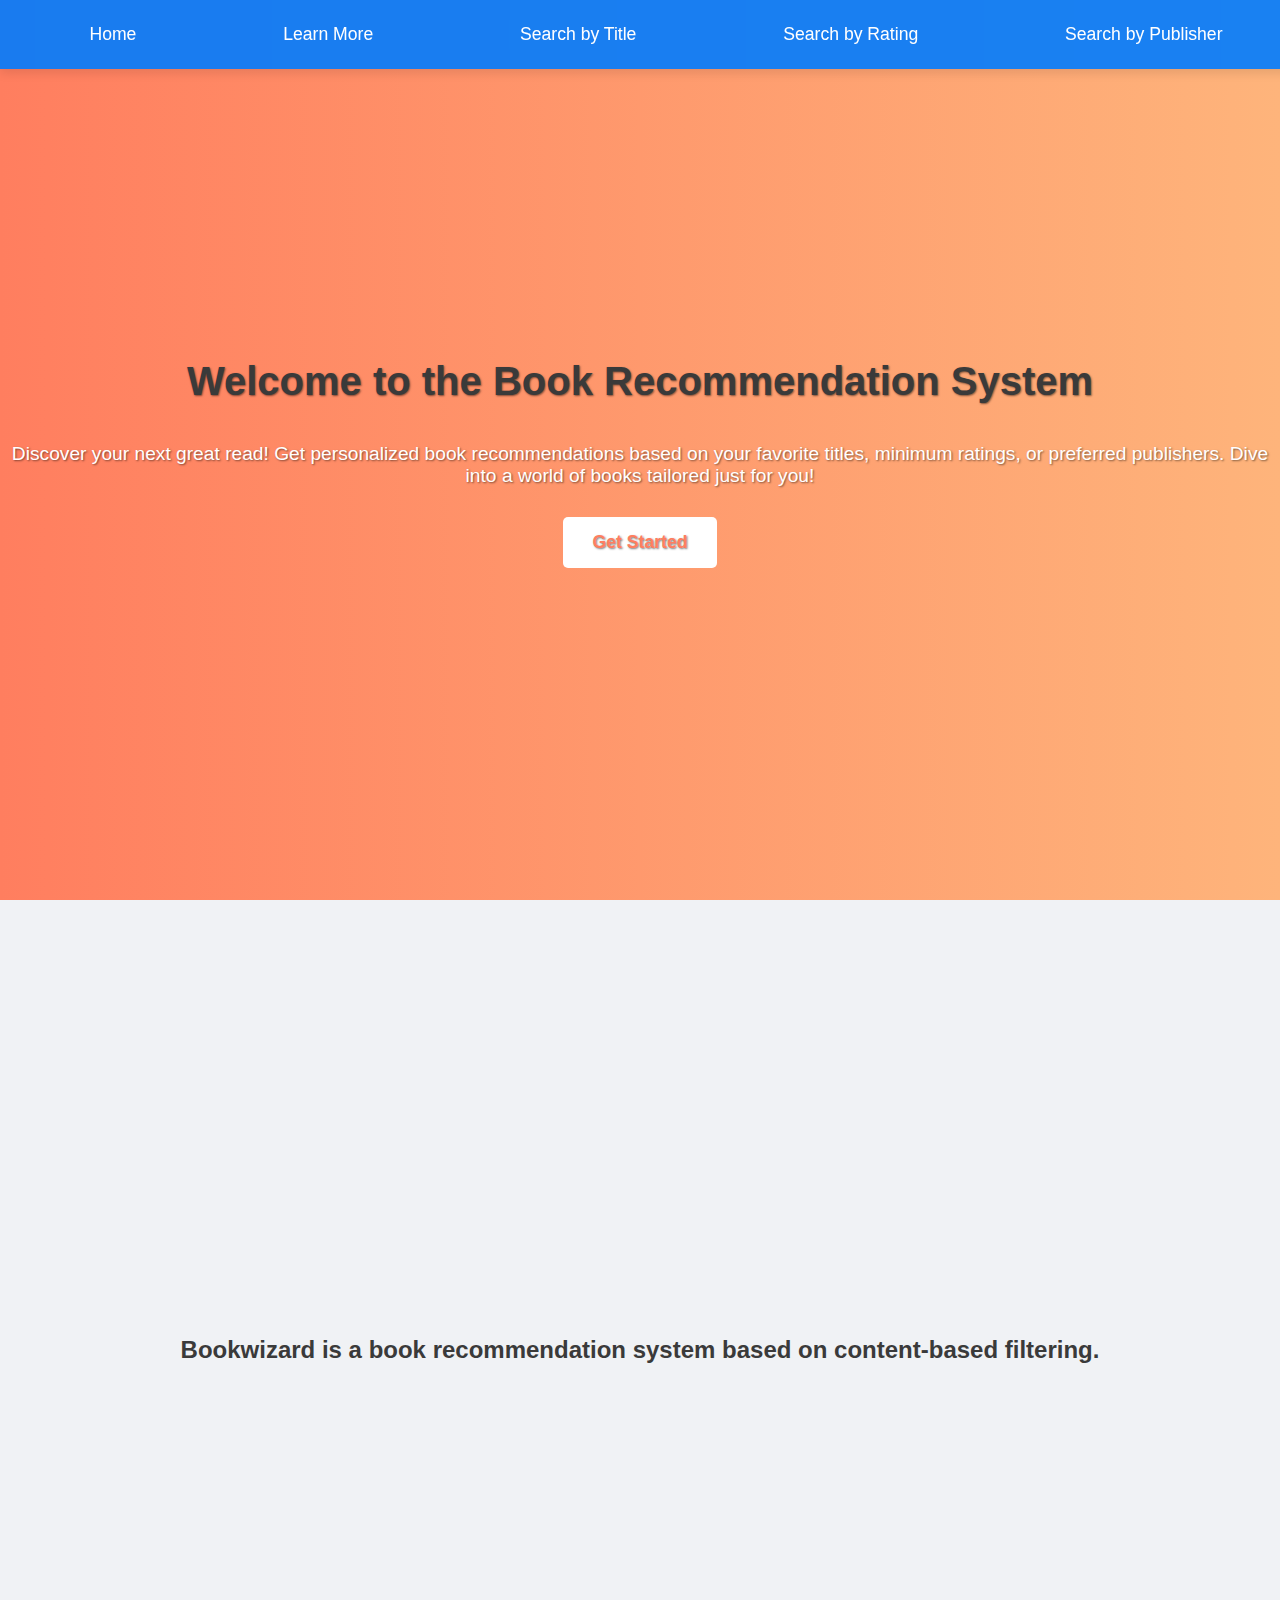
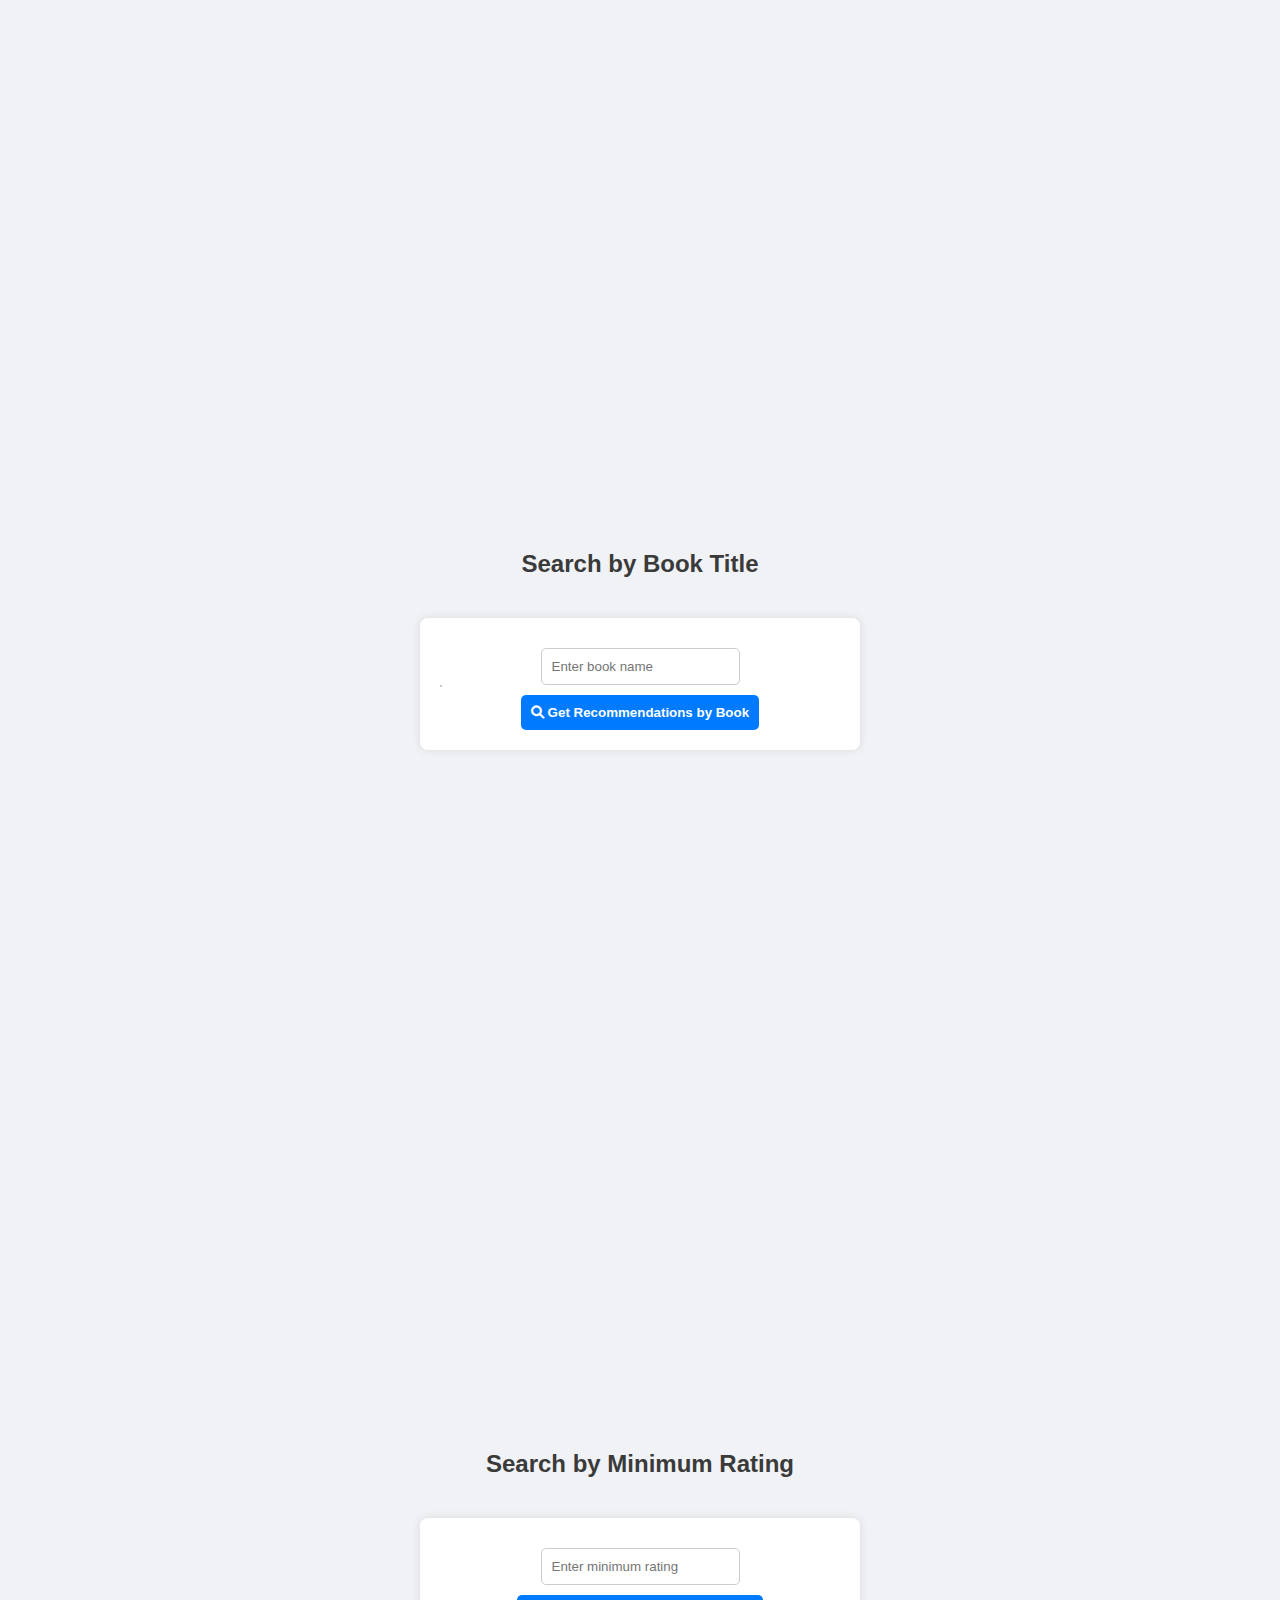
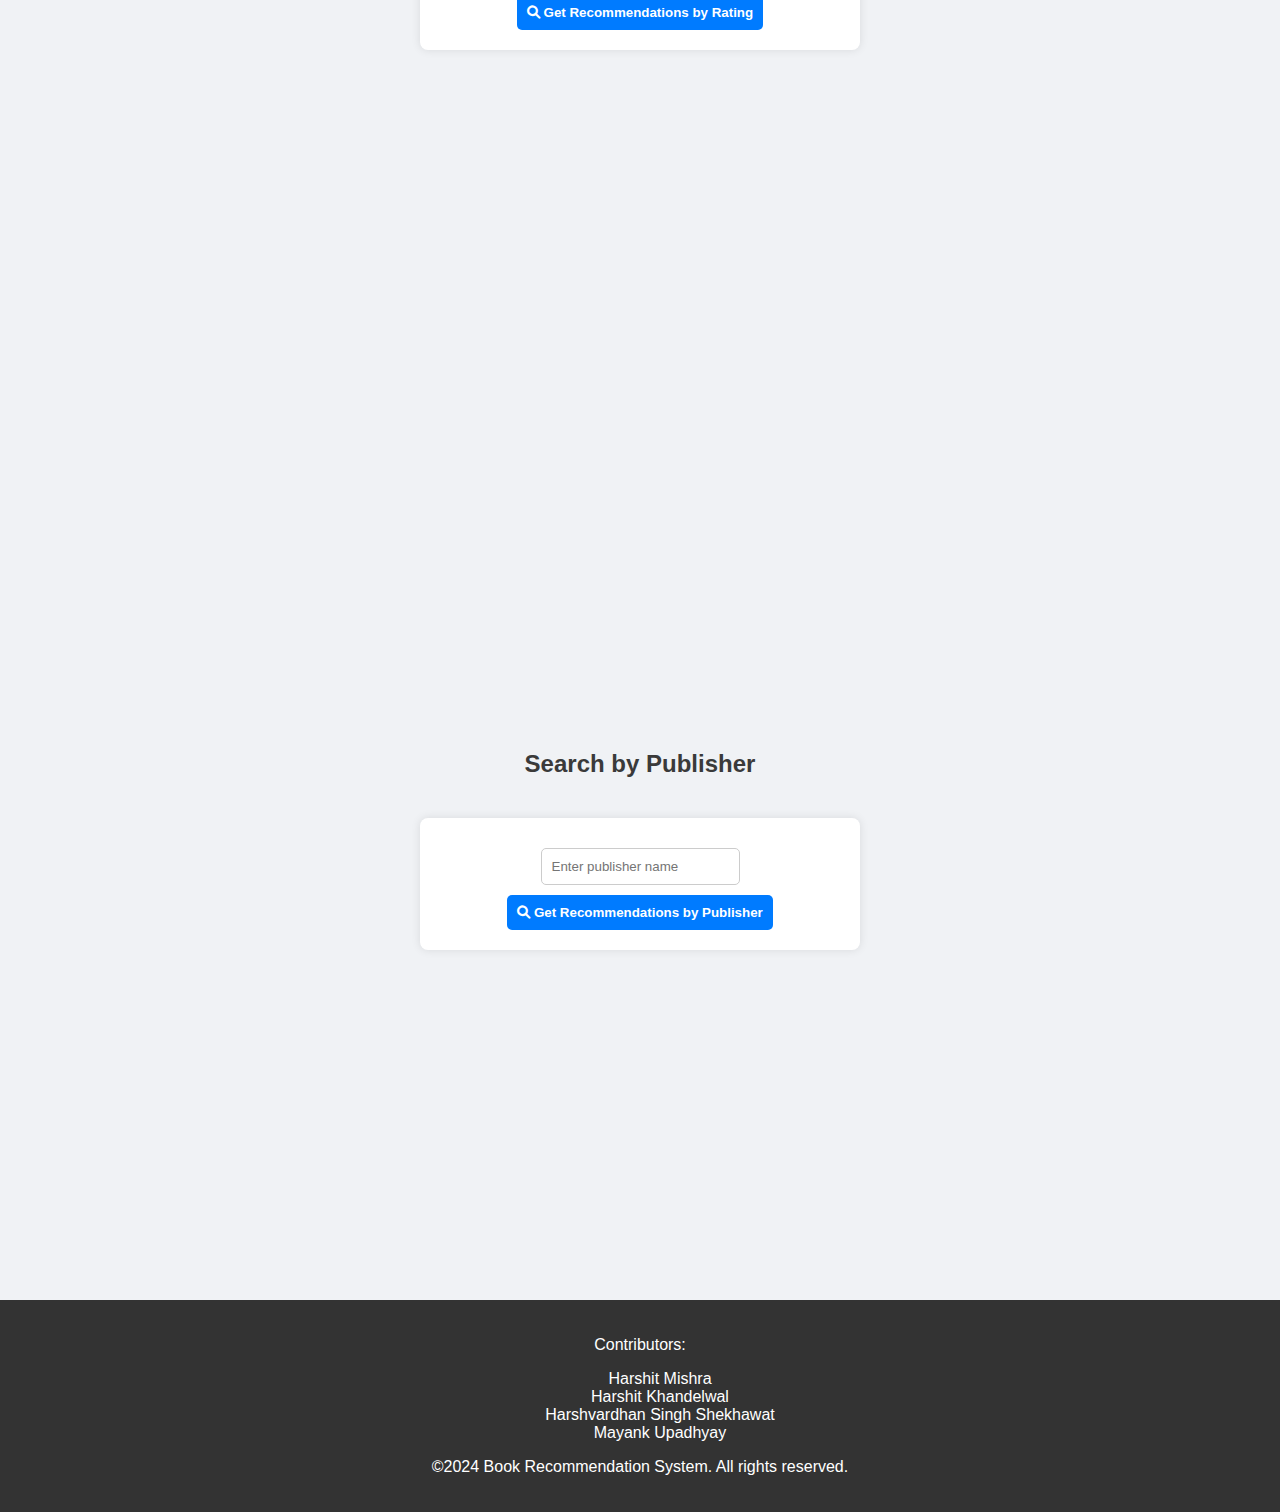
==== index.html @ 85d64ce7 "Initial commit" ====
<!DOCTYPE html>
<html lang="en">
<head>
    <meta charset="UTF-8">
    <meta name="viewport" content="width=device-width, initial-scale=1.0">
    <link rel="stylesheet" href="https://cdnjs.cloudflare.com/ajax/libs/font-awesome/6.0.0-beta3/css/all.min.css">
    <title>Book Recommendation System</title>
    <style>
        /* General Styling */
        body {
            font-family: Arial, sans-serif;
            margin: 0;
            padding: 0;
            background-color: #f0f2f5; /* Light background */
            color: #333; /* Dark text for contrast */
        }

        h1, h2, h3 {
            color: #3a3a3a; /* Consistent heading color */
        }

        /* Navbar Styling */
        .navbar {
            display: flex;
            position: fixed;
            top: 0;
            left: 0;
            width: 100%;
            justify-content: space-around;
            background-color: rgba(0, 123, 255, 0.9); /* Slightly transparent blue */
            padding: 1rem;
            z-index: 1000;
            box-shadow: 0 4px 10px rgba(0, 0, 0, 0.1); /* Adds subtle shadow */
            backdrop-filter: blur(8px); /* Adds a blur effect for a frosted glass look */
        }

        /* Navbar link styling */
        .navbar a {
            color: white;
            text-decoration: none;
            padding: 0.5rem 1rem;
            font-size: 1.1rem;
            font-weight: 500;
            position: relative;
            transition: color 0.3s ease, transform 0.3s ease;
        }

        /* Hover effect for links */
        .navbar a:hover {
            color: #ffcccb; /* Light coral color on hover */
            transform: translateY(-3px); /* Slight lift effect */
        }

        /* Underline effect on hover */
        .navbar a::after {
            content: "";
            position: absolute;
            left: 0;
            bottom: -3px;
            width: 100%;
            height: 2px;
            background-color: #ffcccb;
            transform: scaleX(0);
            transition: transform 0.3s ease;
        }

        .navbar a:hover::after {
            transform: scaleX(1); 
        }
        
        /* Section Styling */
        .section {
            padding: 0; /* Reset padding to use full height */
            text-align: center;
            height: 100vh; /* Ensure sections take full viewport height */
            display: flex;
            align-items: center;
            justify-content: center;
            flex-direction: column;
        }

        .hero {
            background: linear-gradient(to right, #ff7e5f, #feb47b); /* Gradient background */
            color: white;
            text-shadow: 1px 1px 2px rgba(0, 0, 0, 0.5);
        }

        .hero h1 {
            font-size: 2.5rem;
            margin-bottom: 20px;
        }

        .hero p {
            font-size: 1.2rem;
            margin-bottom: 30px;
        }

        .hero a {
            background: #fff;
            color: #ff7e5f;
            padding: 15px 30px;
            border-radius: 5px;
            text-decoration: none;
            font-weight: bold;
            font-size: 1.1rem;
            transition: background 0.3s ease, color 0.3s ease;
        }

        .hero a:hover {
            background: #ff7e5f;
            color: white;
        }

        /* Form Styling */
        form {
          margin :20px auto; 
          padding :20px; 
          background-color :#ffffff; 
          border-radius :8px; 
          box-shadow :0px 0px 10px rgba(0, 0, 0, 0.1); 
          max-width :400px; 
      }

      input[type="text"],
      input[type="number"],
      button {
          width :calc(100% -20px); 
          padding :10px; 
          margin-top :10px; 
          border-radius :5px; 
          border :1px solid #ccc; 
      }

      button {
          background-color :#007bff; 
          color :white; 
          font-weight :bold; 
          cursor :pointer; 
          border :none; 
      }

      button:hover {
          background-color :#0056b3; 
      }

      /* Suggestions Styling */
      .suggestions {
          position:absolute; 
          background-color:white; 
          border :1px solid #ccc; 
          z-index :1000; 
          max-height :150px; 
          overflow-y:auto; 
          width :calc(100% -20px); 
      }

      .suggestions div {
          padding :10px; 
          cursor:pointer; 
      }

      .suggestions div:hover {
          background-color:#f0f0f0; 
      }

      /* Footer Styling */
      .footer {
          background-color:#333; 
          color:white; 
          padding :20px; 
          text-align:center; 
      }

      /* Results Styling */
      .results {
          margin-top :20px; 
          list-style-type:none; 
          padding :0; 
      }

      .results li {
          background-color:#e9ecef; 
          margin :5px 0; 
          padding :10px; 
          border-radius :5px; 
      }

      /* Additional Section Styles for Consistency */
      .other-section {
          background-color:#ffffff; /* Light background for other sections */
          height :100vh; /* Full viewport height */
          display:flex; 
          align-items:center; 
          justify-content:center; 
          flex-direction :column; 
      }


      /* Pagination Controls */
      .pagination {
           text-align:center;
           margin-top:20px
       }
       
       .pagination a {
           margin-right:10px
       }
    </style>
</head>
<body>


<!-- Navbar -->
<div class="navbar">
    <a href="#hero">Home</a>
    <a href="#recommendations">Learn More</a>
    <a href="#search-title">Search by Title</a>
    <a href="#search-rating">Search by Rating</a>
    <a href="#search-publisher">Search by Publisher</a>
</div>

<!-- Hero Section -->
<section id="hero" class="section hero">
    <h1>Welcome to the Book Recommendation System</h1>
    <p>Discover your next great read! Get personalized book recommendations based on your favorite titles, minimum ratings, or preferred publishers. Dive into a world of books tailored just for you!</p>
    <a href="#recommendations">Get Started</a>
</section>

<section id="recommendations" class="section">
    <h2>Bookwizard is a book recommendation system based on content-based filtering.</h2>
</section>

<!-- Search by Book Title Section -->
<section id="search-title" class="section">
    <h2>Search by Book Title</h2>
    <form id="search-form" action="/recommend_by_book" method="POST">
        <input type="text" id="book_name" name="book_name" placeholder="Enter book name" required autocomplete="off">
        <div id="suggestions" class="suggestions"></div>
        <button type="submit"><i class="fas fa-search"></i> Get Recommendations by Book</button>
    </form>
</section>

<!-- Search by Rating Section -->
<section id="search-rating" class="section">
    <h2>Search by Minimum Rating</h2>
    <form action="/recommend_by_rating" method="GET">
        <input type="number" step="0.1" name="rating" placeholder="Enter minimum rating" required>
        <button type="submit"><i class="fas fa-search"></i> Get Recommendations by Rating</button>
    </form>
</section>

<!-- Search by Publisher Section -->
<section id="search-publisher" class="section">
    <h2>Search by Publisher</h2>
    <form action="/recommend_by_publisher" method="POST">
        <input type="text" name="publisher" placeholder="Enter publisher name" required>
        <button type="submit"><i class="fas fa-search"></i> Get Recommendations by Publisher</button>
    </form>
</section>

<!-- Footer -->
<footer class="footer">
   <p>Contributors:</p>
   <ul style="list-style-type:none;">
       <li>Harshit Mishra</li>
       <li>Harshit Khandelwal</li>
       <li>Harshvardhan Singh Shekhawat</li>
       <li>Mayank Upadhyay</li>
   </ul>
   <p>&copy;2024 Book Recommendation System. All rights reserved.</p>
</footer>

<script>
    // JavaScript for live search suggestions
    const input = document.getElementById('book_name');
    const suggestions = document.getElementById('suggestions');
    
    input.addEventListener('input', async () => {
        const query = input.value.trim();
        if (query.length > 0) {
            const response = await fetch(`/search_books?query=${query}`);
            const data = await response.json();
            
            suggestions.innerHTML = data.map(book => `<div>${book}</div>`).join('');
            
            // Add click event to suggestions
            suggestions.querySelectorAll('div').forEach(item => {
               item.addEventListener('click', () => {
                   input.value = item.innerText.trim(); // Set input value to clicked suggestion
                   suggestions.innerHTML = ''; // Clear suggestions
                   document.getElementById('search-form').submit(); // Submit the form with selected title
               });
           });
       } else {
           suggestions.innerHTML = '';
       }
    });
    
    // Hide suggestions when clicking outside
    document.addEventListener('click', (event) => {
       if (!event.target.closest('#search-form')) {
           suggestions.innerHTML = '';
       }
    });
    </script>
    
    </body>
    </html>
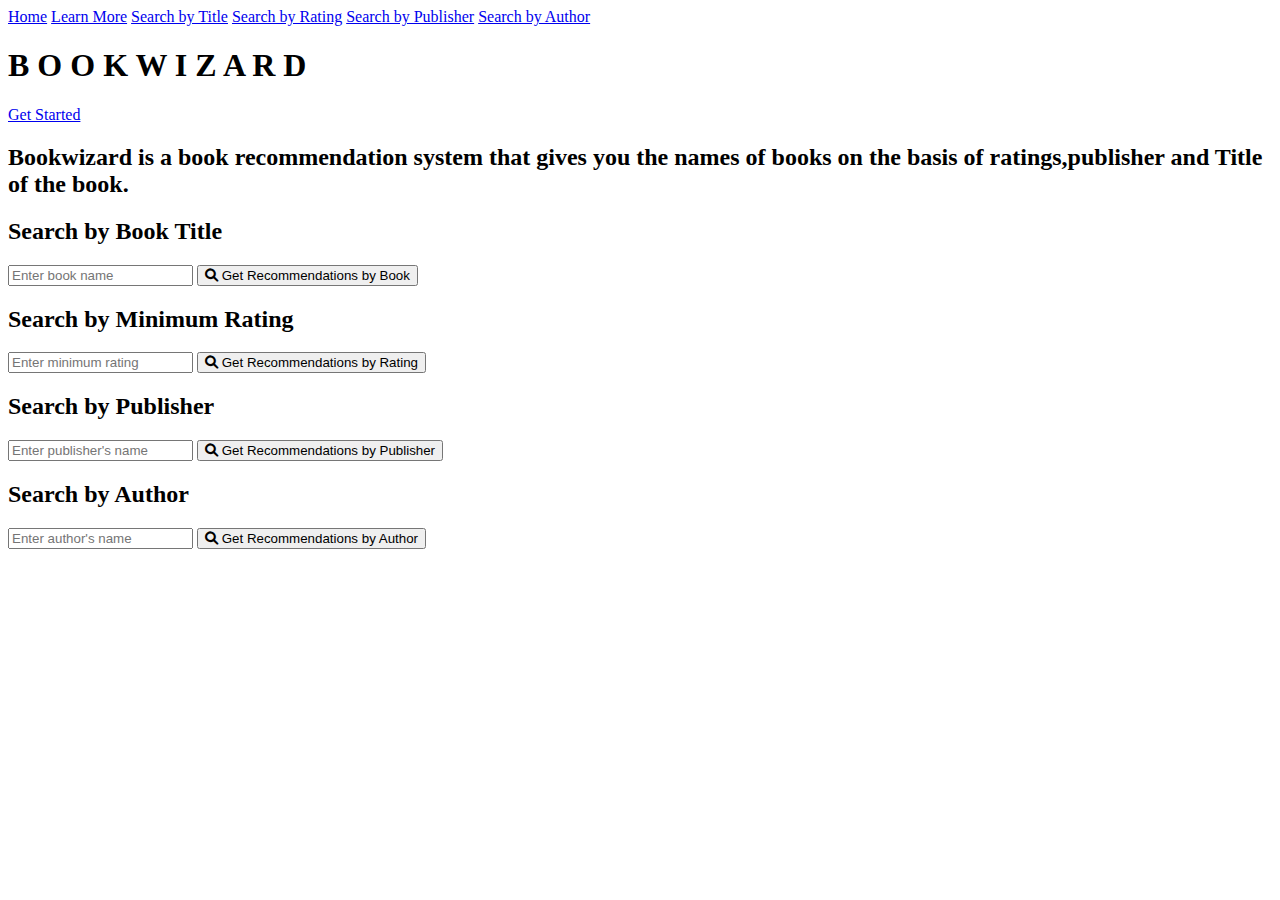
==== commit 5fbc0087: "Update index.html" ====
--- a/index.html
+++ b/index.html
@@ -1,211 +1,15 @@
+
 <!DOCTYPE html>
 <html lang="en">
 <head>
     <meta charset="UTF-8">
     <meta name="viewport" content="width=device-width, initial-scale=1.0">
     <link rel="stylesheet" href="https://cdnjs.cloudflare.com/ajax/libs/font-awesome/6.0.0-beta3/css/all.min.css">
-    <title>Book Recommendation System</title>
-    <style>
-        /* General Styling */
-        body {
-            font-family: Arial, sans-serif;
-            margin: 0;
-            padding: 0;
-            background-color: #f0f2f5; /* Light background */
-            color: #333; /* Dark text for contrast */
-        }
+    <title>Bookwizard</title>
+    <link rel="stylesheet" href="{{ url_for('static', filename='styles/index.css') }}">
+    <link href="https://fonts.googleapis.com/css2?family=Press+Start+2P&display=swap" rel="stylesheet">
 
-        h1, h2, h3 {
-            color: #3a3a3a; /* Consistent heading color */
-        }
-
-        /* Navbar Styling */
-        .navbar {
-            display: flex;
-            position: fixed;
-            top: 0;
-            left: 0;
-            width: 100%;
-            justify-content: space-around;
-            background-color: rgba(0, 123, 255, 0.9); /* Slightly transparent blue */
-            padding: 1rem;
-            z-index: 1000;
-            box-shadow: 0 4px 10px rgba(0, 0, 0, 0.1); /* Adds subtle shadow */
-            backdrop-filter: blur(8px); /* Adds a blur effect for a frosted glass look */
-        }
-
-        /* Navbar link styling */
-        .navbar a {
-            color: white;
-            text-decoration: none;
-            padding: 0.5rem 1rem;
-            font-size: 1.1rem;
-            font-weight: 500;
-            position: relative;
-            transition: color 0.3s ease, transform 0.3s ease;
-        }
-
-        /* Hover effect for links */
-        .navbar a:hover {
-            color: #ffcccb; /* Light coral color on hover */
-            transform: translateY(-3px); /* Slight lift effect */
-        }
-
-        /* Underline effect on hover */
-        .navbar a::after {
-            content: "";
-            position: absolute;
-            left: 0;
-            bottom: -3px;
-            width: 100%;
-            height: 2px;
-            background-color: #ffcccb;
-            transform: scaleX(0);
-            transition: transform 0.3s ease;
-        }
-
-        .navbar a:hover::after {
-            transform: scaleX(1); 
-        }
-        
-        /* Section Styling */
-        .section {
-            padding: 0; /* Reset padding to use full height */
-            text-align: center;
-            height: 100vh; /* Ensure sections take full viewport height */
-            display: flex;
-            align-items: center;
-            justify-content: center;
-            flex-direction: column;
-        }
-
-        .hero {
-            background: linear-gradient(to right, #ff7e5f, #feb47b); /* Gradient background */
-            color: white;
-            text-shadow: 1px 1px 2px rgba(0, 0, 0, 0.5);
-        }
-
-        .hero h1 {
-            font-size: 2.5rem;
-            margin-bottom: 20px;
-        }
-
-        .hero p {
-            font-size: 1.2rem;
-            margin-bottom: 30px;
-        }
-
-        .hero a {
-            background: #fff;
-            color: #ff7e5f;
-            padding: 15px 30px;
-            border-radius: 5px;
-            text-decoration: none;
-            font-weight: bold;
-            font-size: 1.1rem;
-            transition: background 0.3s ease, color 0.3s ease;
-        }
-
-        .hero a:hover {
-            background: #ff7e5f;
-            color: white;
-        }
-
-        /* Form Styling */
-        form {
-          margin :20px auto; 
-          padding :20px; 
-          background-color :#ffffff; 
-          border-radius :8px; 
-          box-shadow :0px 0px 10px rgba(0, 0, 0, 0.1); 
-          max-width :400px; 
-      }
-
-      input[type="text"],
-      input[type="number"],
-      button {
-          width :calc(100% -20px); 
-          padding :10px; 
-          margin-top :10px; 
-          border-radius :5px; 
-          border :1px solid #ccc; 
-      }
-
-      button {
-          background-color :#007bff; 
-          color :white; 
-          font-weight :bold; 
-          cursor :pointer; 
-          border :none; 
-      }
-
-      button:hover {
-          background-color :#0056b3; 
-      }
-
-      /* Suggestions Styling */
-      .suggestions {
-          position:absolute; 
-          background-color:white; 
-          border :1px solid #ccc; 
-          z-index :1000; 
-          max-height :150px; 
-          overflow-y:auto; 
-          width :calc(100% -20px); 
-      }
-
-      .suggestions div {
-          padding :10px; 
-          cursor:pointer; 
-      }
-
-      .suggestions div:hover {
-          background-color:#f0f0f0; 
-      }
-
-      /* Footer Styling */
-      .footer {
-          background-color:#333; 
-          color:white; 
-          padding :20px; 
-          text-align:center; 
-      }
-
-      /* Results Styling */
-      .results {
-          margin-top :20px; 
-          list-style-type:none; 
-          padding :0; 
-      }
-
-      .results li {
-          background-color:#e9ecef; 
-          margin :5px 0; 
-          padding :10px; 
-          border-radius :5px; 
-      }
-
-      /* Additional Section Styles for Consistency */
-      .other-section {
-          background-color:#ffffff; /* Light background for other sections */
-          height :100vh; /* Full viewport height */
-          display:flex; 
-          align-items:center; 
-          justify-content:center; 
-          flex-direction :column; 
-      }
-
-
-      /* Pagination Controls */
-      .pagination {
-           text-align:center;
-           margin-top:20px
-       }
-       
-       .pagination a {
-           margin-right:10px
-       }
-    </style>
+    <link href="https://fonts.googleapis.com/css2?family=Orbitron&display=swap" rel="stylesheet">
 </head>
 <body>
 
@@ -217,17 +21,29 @@
     <a href="#search-title">Search by Title</a>
     <a href="#search-rating">Search by Rating</a>
     <a href="#search-publisher">Search by Publisher</a>
+    <a href="#search-author">Search by Author</a>
 </div>
 
 <!-- Hero Section -->
 <section id="hero" class="section hero">
-    <h1>Welcome to the Book Recommendation System</h1>
-    <p>Discover your next great read! Get personalized book recommendations based on your favorite titles, minimum ratings, or preferred publishers. Dive into a world of books tailored just for you!</p>
-    <a href="#recommendations">Get Started</a>
+    <h1 id="flashing-text">
+        <span>B</span>
+        <span>O</span>
+        <span>O</span>
+        <span>K</span>
+        <span>W</span>
+        <span>I</span>
+        <span>Z</span>
+        <span>A</span>
+        <span>R</span>
+        <span>D</span>
+      </h1>
+    <!-- <p>Discover your next great read! Get personalized book recommendations based on your favorite titles, minimum ratings, or preferred publishers. Dive into a world of books tailored just for you!</p> -->
+    <a id="start" href="#recommendations">Get Started</a>
 </section>
 
 <section id="recommendations" class="section">
-    <h2>Bookwizard is a book recommendation system based on content-based filtering.</h2>
+    <h2>Bookwizard is a book recommendation system that gives you the names of books on the basis of ratings,publisher and Title of the book.</h2>
 </section>
 
 <!-- Search by Book Title Section -->
@@ -253,56 +69,76 @@
 <section id="search-publisher" class="section">
     <h2>Search by Publisher</h2>
     <form action="/recommend_by_publisher" method="POST">
-        <input type="text" name="publisher" placeholder="Enter publisher name" required>
+        <input type="text" name="publisher" placeholder="Enter publisher's name" required>
         <button type="submit"><i class="fas fa-search"></i> Get Recommendations by Publisher</button>
     </form>
 </section>
 
-<!-- Footer -->
-<footer class="footer">
-   <p>Contributors:</p>
-   <ul style="list-style-type:none;">
-       <li>Harshit Mishra</li>
-       <li>Harshit Khandelwal</li>
-       <li>Harshvardhan Singh Shekhawat</li>
-       <li>Mayank Upadhyay</li>
-   </ul>
-   <p>&copy;2024 Book Recommendation System. All rights reserved.</p>
-</footer>
+
+<!-- Search by Author Section -->
+<section id="search-author" class="section">
+    <h2>Search by Author</h2>
+    <form action="/recommend_by_author" method="POST">
+        <input type="text" name="author" placeholder="Enter author's name" required>
+        <button type="submit"><i class="fas fa-search"></i> Get Recommendations by Author</button>
+    </form>
+</section>
+
+
 
 <script>
     // JavaScript for live search suggestions
-    const input = document.getElementById('book_name');
-    const suggestions = document.getElementById('suggestions');
     
-    input.addEventListener('input', async () => {
-        const query = input.value.trim();
-        if (query.length > 0) {
-            const response = await fetch(`/search_books?query=${query}`);
-            const data = await response.json();
-            
-            suggestions.innerHTML = data.map(book => `<div>${book}</div>`).join('');
-            
-            // Add click event to suggestions
-            suggestions.querySelectorAll('div').forEach(item => {
-               item.addEventListener('click', () => {
-                   input.value = item.innerText.trim(); // Set input value to clicked suggestion
-                   suggestions.innerHTML = ''; // Clear suggestions
-                   document.getElementById('search-form').submit(); // Submit the form with selected title
-               });
-           });
-       } else {
-           suggestions.innerHTML = '';
-       }
-    });
-    
-    // Hide suggestions when clicking outside
-    document.addEventListener('click', (event) => {
-       if (!event.target.closest('#search-form')) {
-           suggestions.innerHTML = '';
-       }
-    });
-    </script>
+  // JavaScript for live search suggestions
+const input = document.getElementById('book_name');
+const suggestions = document.getElementById('suggestions');
+
+// Hide suggestions initially
+suggestions.style.display = 'none';
+
+input.addEventListener('input', async () => {
+    const query = input.value.trim();
+    if (query.length > 0) {
+        const response = await fetch(`/search_books?query=${encodeURIComponent(query)}`);
+        const data = await response.json();
+
+        // Clear previous suggestions
+        suggestions.innerHTML = '';
+
+        // Populate new suggestions
+        if (data.length > 0) {
+            data.forEach(book => {
+                const suggestionItem = document.createElement('div');
+                suggestionItem.textContent = book;
+                suggestionItem.addEventListener('click', () => {
+                    input.value = book; // Set input value to clicked suggestion
+                    suggestions.innerHTML = ''; // Clear suggestions
+                    suggestions.style.display = 'none'; // Hide suggestions after selection
+                    document.getElementById('search-form').submit(); // Submit the form with selected title
+                });
+                suggestions.appendChild(suggestionItem);
+            });
+            suggestions.style.display = 'block'; // Show dropdown if there are suggestions
+        } else {
+            const noResultsItem = document.createElement('div');
+            noResultsItem.textContent = 'No results found';
+            suggestions.appendChild(noResultsItem);
+            suggestions.style.display = 'block'; // Show dropdown even if no results found
+        }
+    } else {
+        suggestions.innerHTML = ''; // Clear suggestions if input is empty
+        suggestions.style.display = 'none'; // Hide dropdown when input is empty
+    }
+});
+
+// Hide suggestions when clicking outside
+document.addEventListener('click', (event) => {
+    if (!event.target.closest('#search-form')) {
+        suggestions.innerHTML = ''; // Clear suggestions when clicking outside
+        suggestions.style.display = 'none'; // Hide dropdown when clicking outside
+    }
+});
+</script>
     
     </body>
-    </html>+    </html>
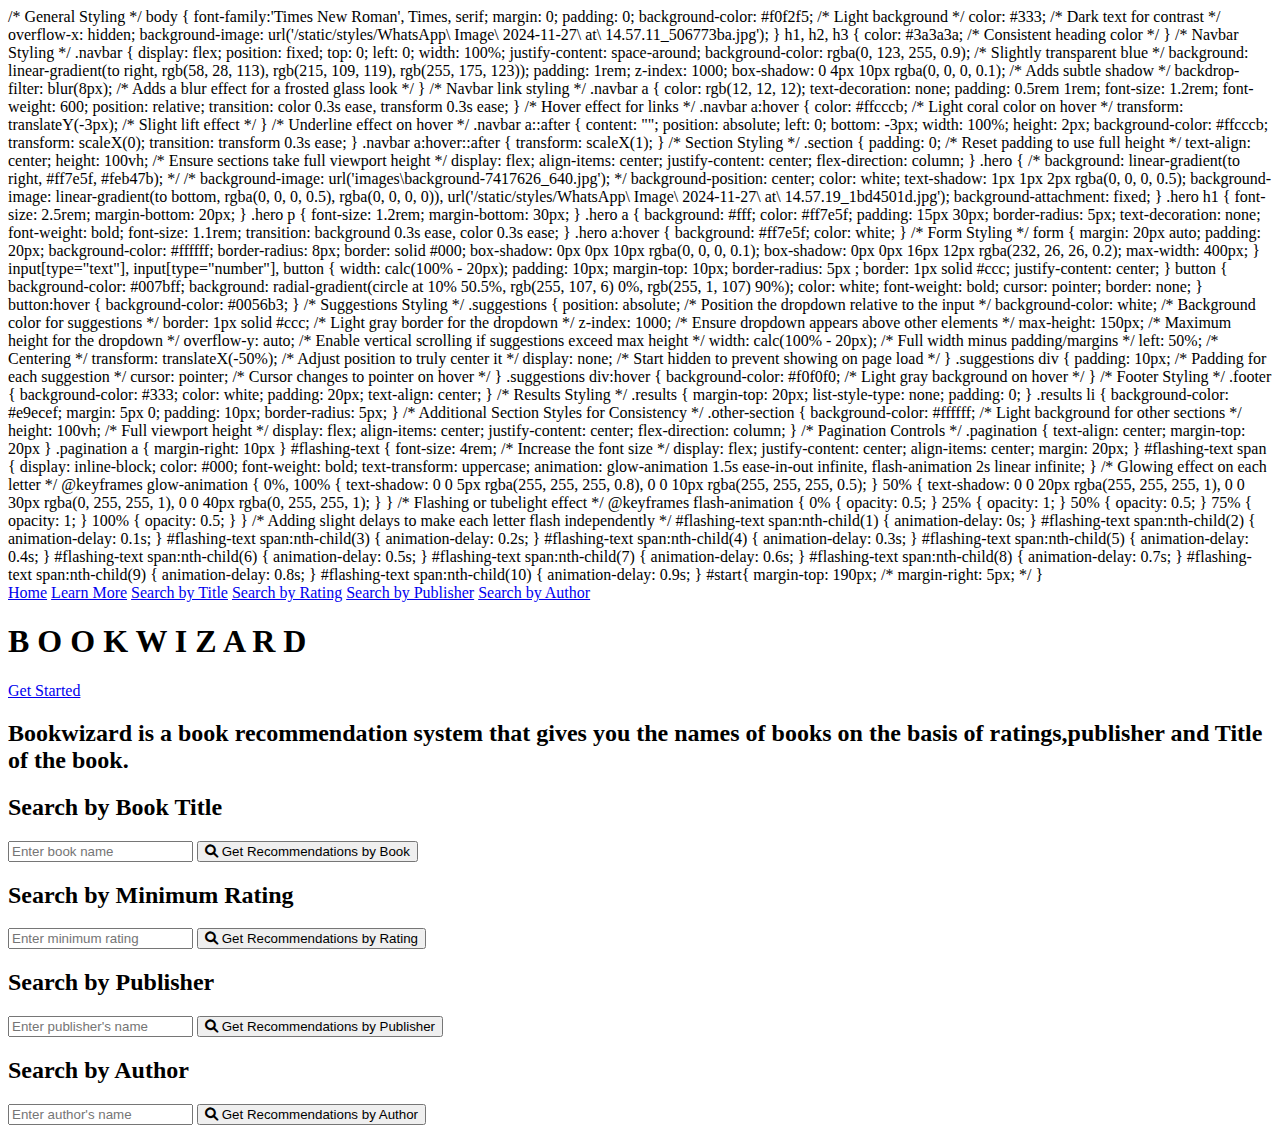
==== commit 697d6ef8: "Update index.html" ====
--- a/index.html
+++ b/index.html
@@ -12,6 +12,277 @@
     <link href="https://fonts.googleapis.com/css2?family=Orbitron&display=swap" rel="stylesheet">
 </head>
 <body>
+
+<styles>
+            /* General Styling */
+        body {
+            font-family:'Times New Roman', Times, serif;
+            margin: 0;
+            padding: 0;
+            background-color: #f0f2f5; /* Light background */
+            color: #333; /* Dark text for contrast */
+            overflow-x: hidden;
+            background-image: url('/static/styles/WhatsApp\ Image\ 2024-11-27\ at\ 14.57.11_506773ba.jpg');
+        }
+
+        h1, h2, h3 {
+            color: #3a3a3a; /* Consistent heading color */
+        }
+
+        /* Navbar Styling */
+        .navbar {
+            display: flex;
+            position: fixed;
+            top: 0;
+            left: 0;
+            width: 100%;
+            justify-content: space-around;
+            background-color: rgba(0, 123, 255, 0.9); /* Slightly transparent blue */
+            background: linear-gradient(to right, rgb(58, 28, 113), rgb(215, 109, 119), rgb(255, 175, 123));
+            padding: 1rem;
+            z-index: 1000;
+            box-shadow: 0 4px 10px rgba(0, 0, 0, 0.1); /* Adds subtle shadow */
+            backdrop-filter: blur(8px); /* Adds a blur effect for a frosted glass look */
+        }
+
+        /* Navbar link styling */
+        .navbar a {
+            color: rgb(12, 12, 12);
+            text-decoration: none;
+            padding: 0.5rem 1rem;
+            font-size: 1.2rem;
+            font-weight: 600;
+            position: relative;
+            transition: color 0.3s ease, transform 0.3s ease;
+        }
+
+        /* Hover effect for links */
+        .navbar a:hover {
+            color: #ffcccb; /* Light coral color on hover */
+            transform: translateY(-3px); /* Slight lift effect */
+        }
+
+        /* Underline effect on hover */
+        .navbar a::after {
+            content: "";
+            position: absolute;
+            left: 0;
+            bottom: -3px;
+            width: 100%;
+            height: 2px;
+            background-color: #ffcccb;
+            transform: scaleX(0);
+            transition: transform 0.3s ease;
+        }
+
+        .navbar a:hover::after {
+            transform: scaleX(1); 
+        }
+        
+        /* Section Styling */
+        .section {
+            padding: 0; /* Reset padding to use full height */
+            text-align: center;
+            height: 100vh; /* Ensure sections take full viewport height */
+            display: flex;
+            align-items: center;
+            justify-content: center;
+            flex-direction: column;
+        }
+
+        .hero {
+            /* background: linear-gradient(to right, #ff7e5f, #feb47b);  */
+            /* background-image: url('images\background-7417626_640.jpg'); */
+            background-position: center;
+            color: white;
+            text-shadow: 1px 1px 2px rgba(0, 0, 0, 0.5);
+            background-image: 
+            linear-gradient(to bottom, rgba(0, 0, 0, 0.5), rgba(0, 0, 0, 0)), 
+            url('/static/styles/WhatsApp\ Image\ 2024-11-27\ at\ 14.57.19_1bd4501d.jpg');
+            background-attachment: fixed;
+
+        }
+       
+        .hero h1 {
+            font-size: 2.5rem;
+            margin-bottom: 20px;
+        }
+
+        .hero p {
+            font-size: 1.2rem;
+            margin-bottom: 30px;
+        }
+
+        .hero a {
+            background: #fff;
+            color: #ff7e5f;
+            padding: 15px 30px;
+            border-radius: 5px;
+            text-decoration: none;
+            font-weight: bold;
+            font-size: 1.1rem;
+            transition: background 0.3s ease, color 0.3s ease;
+        }
+
+        .hero a:hover {
+            background: #ff7e5f;
+            color: white;
+        }
+
+        /* Form Styling */
+        form {
+          margin: 20px auto; 
+          padding: 20px; 
+          background-color: #ffffff; 
+          border-radius: 8px; 
+          border: solid #000;
+          box-shadow: 0px 0px 10px rgba(0, 0, 0, 0.1); 
+          box-shadow: 0px 0px 16px 12px rgba(232, 26, 26, 0.2);
+          max-width: 400px; 
+      }
+
+      input[type="text"],
+      input[type="number"],
+      button {
+          width: calc(100% - 20px); 
+          padding: 10px; 
+          margin-top: 10px; 
+          border-radius: 5px ; 
+          border: 1px solid #ccc; 
+          justify-content: center;
+      }
+
+      button {
+          background-color: #007bff; 
+          background: radial-gradient(circle at 10% 50.5%, rgb(255, 107, 6) 0%, rgb(255, 1, 107) 90%);
+          color: white; 
+          font-weight: bold; 
+          cursor: pointer; 
+          border: none; 
+      }
+
+      button:hover {
+          background-color: #0056b3; 
+      }
+     
+   /* Suggestions Styling */
+   .suggestions {
+    position: absolute; /* Position the dropdown relative to the input */
+    background-color: white; /* Background color for suggestions */
+    border: 1px solid #ccc; /* Light gray border for the dropdown */
+    z-index: 1000; /* Ensure dropdown appears above other elements */
+    max-height: 150px; /* Maximum height for the dropdown */
+    overflow-y: auto; /* Enable vertical scrolling if suggestions exceed max height */
+    width: calc(100% - 20px); /* Full width minus padding/margins */
+    left: 50%; /* Centering */
+    transform: translateX(-50%); /* Adjust position to truly center it */
+    display: none; /* Start hidden to prevent showing on page load */
+}
+
+.suggestions div {
+    padding: 10px; /* Padding for each suggestion */
+    cursor: pointer; /* Cursor changes to pointer on hover */
+}
+
+.suggestions div:hover {
+    background-color: #f0f0f0; /* Light gray background on hover */
+}
+
+
+      /* Footer Styling */
+      .footer {
+          background-color: #333; 
+          color: white; 
+          padding: 20px; 
+          text-align: center; 
+      }
+
+      /* Results Styling */
+      .results {
+          margin-top: 20px; 
+          list-style-type: none; 
+          padding: 0; 
+      }
+
+      .results li {
+          background-color: #e9ecef; 
+          margin: 5px 0; 
+          padding: 10px; 
+          border-radius: 5px; 
+      }
+
+      /* Additional Section Styles for Consistency */
+      .other-section {
+          background-color: #ffffff; /* Light background for other sections */
+          height: 100vh; /* Full viewport height */
+          display: flex; 
+          align-items: center; 
+          justify-content: center; 
+          flex-direction: column; 
+      }
+
+
+      /* Pagination Controls */
+      .pagination {
+           text-align: center;
+           margin-top: 20px
+       }
+       
+       .pagination a {
+           margin-right: 10px
+       }
+
+       #flashing-text {
+        font-size: 4rem; /* Increase the font    size */
+        display: flex;
+        justify-content: center;
+        align-items: center;
+        margin: 20px;
+    }
+    
+    #flashing-text span {
+        display: inline-block;
+        color: #000;
+        font-weight: bold;
+        text-transform: uppercase;
+        animation: glow-animation 1.5s ease-in-out infinite, flash-animation 2s linear infinite;
+    }
+    
+    /* Glowing effect on each letter */
+    @keyframes glow-animation {
+        0%, 100% { text-shadow: 0 0 5px rgba(255, 255, 255, 0.8), 0 0 10px rgba(255, 255, 255, 0.5); }
+        50% { text-shadow: 0 0 20px rgba(255, 255, 255, 1), 0 0 30px rgba(0, 255, 255, 1), 0 0 40px rgba(0, 255, 255, 1); }
+    }
+    
+    /* Flashing or tubelight effect */
+    @keyframes flash-animation {
+        0% { opacity: 0.5; }
+        25% { opacity: 1; }
+        50% { opacity: 0.5; }
+        75% { opacity: 1; }
+        100% { opacity: 0.5; }
+    }
+    
+    /* Adding slight delays to make each letter flash independently */
+    #flashing-text span:nth-child(1) { animation-delay: 0s; }
+    #flashing-text span:nth-child(2) { animation-delay: 0.1s; }
+    #flashing-text span:nth-child(3) { animation-delay: 0.2s; }
+    #flashing-text span:nth-child(4) { animation-delay: 0.3s; }
+    #flashing-text span:nth-child(5) { animation-delay: 0.4s; }
+    #flashing-text span:nth-child(6) { animation-delay: 0.5s; }
+    #flashing-text span:nth-child(7) { animation-delay: 0.6s; }
+    #flashing-text span:nth-child(8) { animation-delay: 0.7s; }
+    #flashing-text span:nth-child(9) { animation-delay: 0.8s; }
+    #flashing-text span:nth-child(10) { animation-delay: 0.9s; }
+    
+    #start{
+        margin-top: 190px;
+        /* margin-right: 5px; */
+    }
+
+    
+
+</styles>
 
 
 <!-- Navbar -->
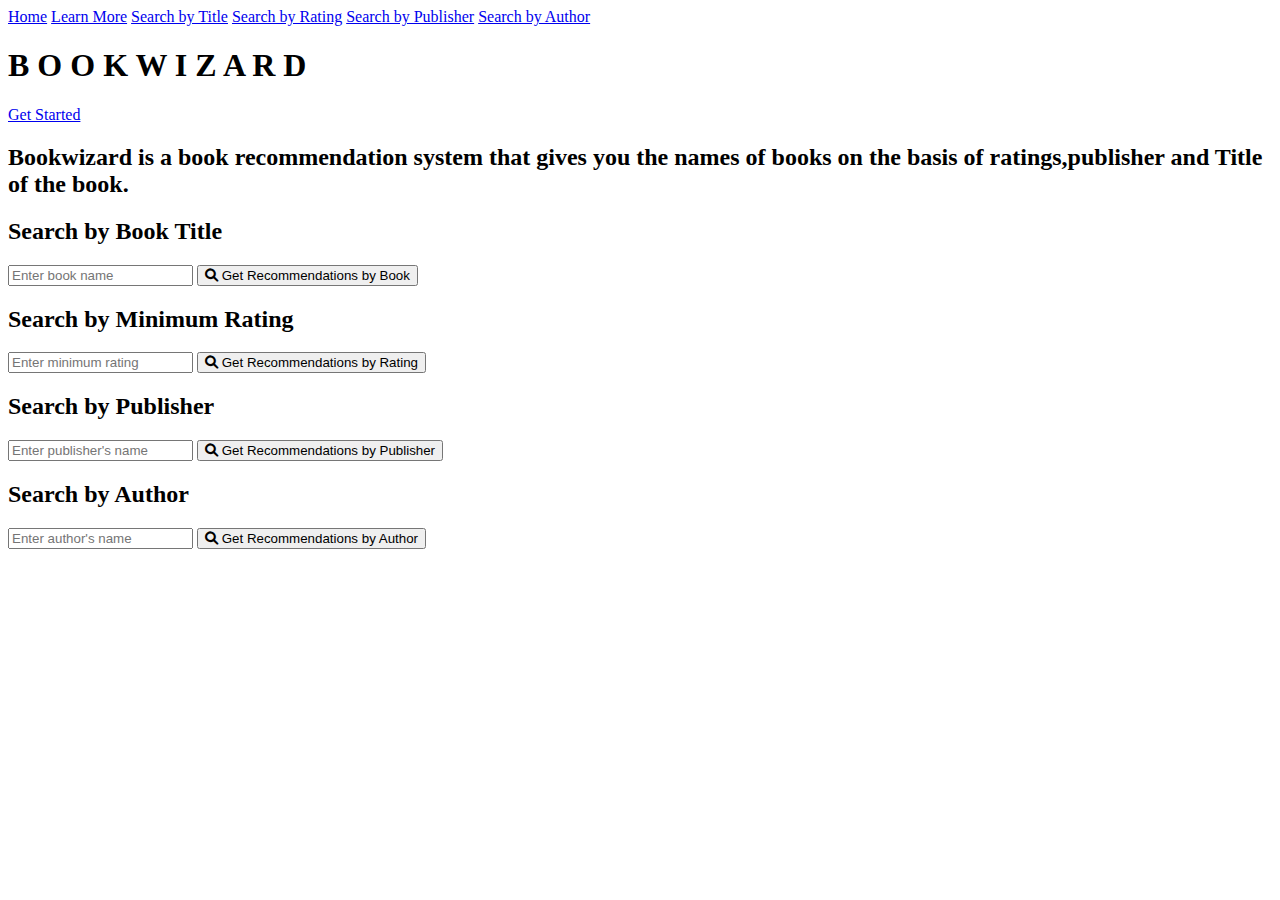
==== commit 9b651001: "Update index.html" ====
--- a/index.html
+++ b/index.html
@@ -6,283 +6,15 @@
     <meta name="viewport" content="width=device-width, initial-scale=1.0">
     <link rel="stylesheet" href="https://cdnjs.cloudflare.com/ajax/libs/font-awesome/6.0.0-beta3/css/all.min.css">
     <title>Bookwizard</title>
-    <link rel="stylesheet" href="{{ url_for('static', filename='styles/index.css') }}">
+    <link rel="stylesheet" href=< rel="stylesheet" href="static/styles/index.css">
+ 
     <link href="https://fonts.googleapis.com/css2?family=Press+Start+2P&display=swap" rel="stylesheet">
 
     <link href="https://fonts.googleapis.com/css2?family=Orbitron&display=swap" rel="stylesheet">
 </head>
 <body>
 
-<styles>
-            /* General Styling */
-        body {
-            font-family:'Times New Roman', Times, serif;
-            margin: 0;
-            padding: 0;
-            background-color: #f0f2f5; /* Light background */
-            color: #333; /* Dark text for contrast */
-            overflow-x: hidden;
-            background-image: url('/static/styles/WhatsApp\ Image\ 2024-11-27\ at\ 14.57.11_506773ba.jpg');
-        }
 
-        h1, h2, h3 {
-            color: #3a3a3a; /* Consistent heading color */
-        }
-
-        /* Navbar Styling */
-        .navbar {
-            display: flex;
-            position: fixed;
-            top: 0;
-            left: 0;
-            width: 100%;
-            justify-content: space-around;
-            background-color: rgba(0, 123, 255, 0.9); /* Slightly transparent blue */
-            background: linear-gradient(to right, rgb(58, 28, 113), rgb(215, 109, 119), rgb(255, 175, 123));
-            padding: 1rem;
-            z-index: 1000;
-            box-shadow: 0 4px 10px rgba(0, 0, 0, 0.1); /* Adds subtle shadow */
-            backdrop-filter: blur(8px); /* Adds a blur effect for a frosted glass look */
-        }
-
-        /* Navbar link styling */
-        .navbar a {
-            color: rgb(12, 12, 12);
-            text-decoration: none;
-            padding: 0.5rem 1rem;
-            font-size: 1.2rem;
-            font-weight: 600;
-            position: relative;
-            transition: color 0.3s ease, transform 0.3s ease;
-        }
-
-        /* Hover effect for links */
-        .navbar a:hover {
-            color: #ffcccb; /* Light coral color on hover */
-            transform: translateY(-3px); /* Slight lift effect */
-        }
-
-        /* Underline effect on hover */
-        .navbar a::after {
-            content: "";
-            position: absolute;
-            left: 0;
-            bottom: -3px;
-            width: 100%;
-            height: 2px;
-            background-color: #ffcccb;
-            transform: scaleX(0);
-            transition: transform 0.3s ease;
-        }
-
-        .navbar a:hover::after {
-            transform: scaleX(1); 
-        }
-        
-        /* Section Styling */
-        .section {
-            padding: 0; /* Reset padding to use full height */
-            text-align: center;
-            height: 100vh; /* Ensure sections take full viewport height */
-            display: flex;
-            align-items: center;
-            justify-content: center;
-            flex-direction: column;
-        }
-
-        .hero {
-            /* background: linear-gradient(to right, #ff7e5f, #feb47b);  */
-            /* background-image: url('images\background-7417626_640.jpg'); */
-            background-position: center;
-            color: white;
-            text-shadow: 1px 1px 2px rgba(0, 0, 0, 0.5);
-            background-image: 
-            linear-gradient(to bottom, rgba(0, 0, 0, 0.5), rgba(0, 0, 0, 0)), 
-            url('/static/styles/WhatsApp\ Image\ 2024-11-27\ at\ 14.57.19_1bd4501d.jpg');
-            background-attachment: fixed;
-
-        }
-       
-        .hero h1 {
-            font-size: 2.5rem;
-            margin-bottom: 20px;
-        }
-
-        .hero p {
-            font-size: 1.2rem;
-            margin-bottom: 30px;
-        }
-
-        .hero a {
-            background: #fff;
-            color: #ff7e5f;
-            padding: 15px 30px;
-            border-radius: 5px;
-            text-decoration: none;
-            font-weight: bold;
-            font-size: 1.1rem;
-            transition: background 0.3s ease, color 0.3s ease;
-        }
-
-        .hero a:hover {
-            background: #ff7e5f;
-            color: white;
-        }
-
-        /* Form Styling */
-        form {
-          margin: 20px auto; 
-          padding: 20px; 
-          background-color: #ffffff; 
-          border-radius: 8px; 
-          border: solid #000;
-          box-shadow: 0px 0px 10px rgba(0, 0, 0, 0.1); 
-          box-shadow: 0px 0px 16px 12px rgba(232, 26, 26, 0.2);
-          max-width: 400px; 
-      }
-
-      input[type="text"],
-      input[type="number"],
-      button {
-          width: calc(100% - 20px); 
-          padding: 10px; 
-          margin-top: 10px; 
-          border-radius: 5px ; 
-          border: 1px solid #ccc; 
-          justify-content: center;
-      }
-
-      button {
-          background-color: #007bff; 
-          background: radial-gradient(circle at 10% 50.5%, rgb(255, 107, 6) 0%, rgb(255, 1, 107) 90%);
-          color: white; 
-          font-weight: bold; 
-          cursor: pointer; 
-          border: none; 
-      }
-
-      button:hover {
-          background-color: #0056b3; 
-      }
-     
-   /* Suggestions Styling */
-   .suggestions {
-    position: absolute; /* Position the dropdown relative to the input */
-    background-color: white; /* Background color for suggestions */
-    border: 1px solid #ccc; /* Light gray border for the dropdown */
-    z-index: 1000; /* Ensure dropdown appears above other elements */
-    max-height: 150px; /* Maximum height for the dropdown */
-    overflow-y: auto; /* Enable vertical scrolling if suggestions exceed max height */
-    width: calc(100% - 20px); /* Full width minus padding/margins */
-    left: 50%; /* Centering */
-    transform: translateX(-50%); /* Adjust position to truly center it */
-    display: none; /* Start hidden to prevent showing on page load */
-}
-
-.suggestions div {
-    padding: 10px; /* Padding for each suggestion */
-    cursor: pointer; /* Cursor changes to pointer on hover */
-}
-
-.suggestions div:hover {
-    background-color: #f0f0f0; /* Light gray background on hover */
-}
-
-
-      /* Footer Styling */
-      .footer {
-          background-color: #333; 
-          color: white; 
-          padding: 20px; 
-          text-align: center; 
-      }
-
-      /* Results Styling */
-      .results {
-          margin-top: 20px; 
-          list-style-type: none; 
-          padding: 0; 
-      }
-
-      .results li {
-          background-color: #e9ecef; 
-          margin: 5px 0; 
-          padding: 10px; 
-          border-radius: 5px; 
-      }
-
-      /* Additional Section Styles for Consistency */
-      .other-section {
-          background-color: #ffffff; /* Light background for other sections */
-          height: 100vh; /* Full viewport height */
-          display: flex; 
-          align-items: center; 
-          justify-content: center; 
-          flex-direction: column; 
-      }
-
-
-      /* Pagination Controls */
-      .pagination {
-           text-align: center;
-           margin-top: 20px
-       }
-       
-       .pagination a {
-           margin-right: 10px
-       }
-
-       #flashing-text {
-        font-size: 4rem; /* Increase the font    size */
-        display: flex;
-        justify-content: center;
-        align-items: center;
-        margin: 20px;
-    }
-    
-    #flashing-text span {
-        display: inline-block;
-        color: #000;
-        font-weight: bold;
-        text-transform: uppercase;
-        animation: glow-animation 1.5s ease-in-out infinite, flash-animation 2s linear infinite;
-    }
-    
-    /* Glowing effect on each letter */
-    @keyframes glow-animation {
-        0%, 100% { text-shadow: 0 0 5px rgba(255, 255, 255, 0.8), 0 0 10px rgba(255, 255, 255, 0.5); }
-        50% { text-shadow: 0 0 20px rgba(255, 255, 255, 1), 0 0 30px rgba(0, 255, 255, 1), 0 0 40px rgba(0, 255, 255, 1); }
-    }
-    
-    /* Flashing or tubelight effect */
-    @keyframes flash-animation {
-        0% { opacity: 0.5; }
-        25% { opacity: 1; }
-        50% { opacity: 0.5; }
-        75% { opacity: 1; }
-        100% { opacity: 0.5; }
-    }
-    
-    /* Adding slight delays to make each letter flash independently */
-    #flashing-text span:nth-child(1) { animation-delay: 0s; }
-    #flashing-text span:nth-child(2) { animation-delay: 0.1s; }
-    #flashing-text span:nth-child(3) { animation-delay: 0.2s; }
-    #flashing-text span:nth-child(4) { animation-delay: 0.3s; }
-    #flashing-text span:nth-child(5) { animation-delay: 0.4s; }
-    #flashing-text span:nth-child(6) { animation-delay: 0.5s; }
-    #flashing-text span:nth-child(7) { animation-delay: 0.6s; }
-    #flashing-text span:nth-child(8) { animation-delay: 0.7s; }
-    #flashing-text span:nth-child(9) { animation-delay: 0.8s; }
-    #flashing-text span:nth-child(10) { animation-delay: 0.9s; }
-    
-    #start{
-        margin-top: 190px;
-        /* margin-right: 5px; */
-    }
-
-    
-
-</styles>
 
 
 <!-- Navbar -->
